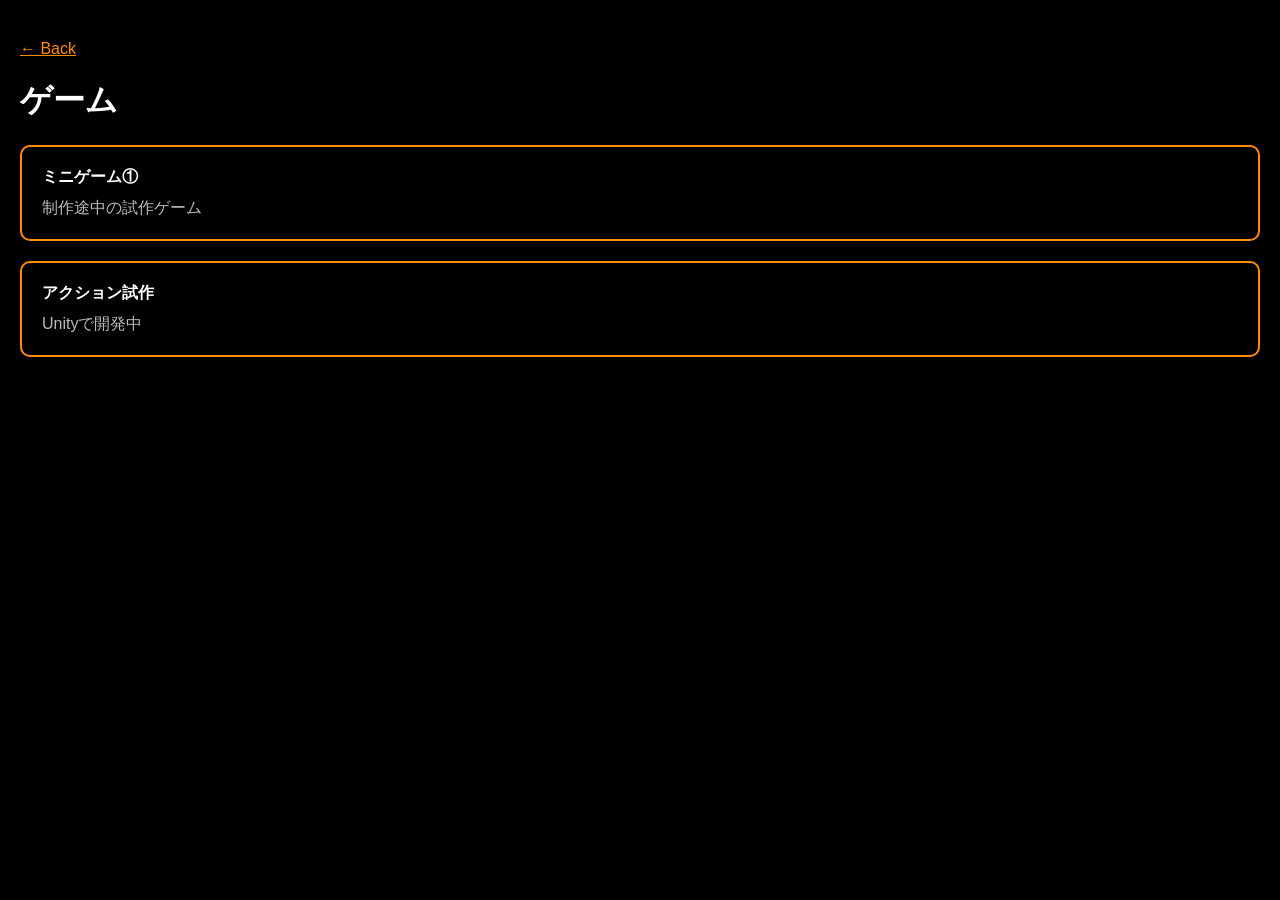
==== game.html @ e3723b99 "Create game.html" ====
<!DOCTYPE html>
<html lang="ja">
<head>
<meta charset="UTF-8">
<title>ゲーム</title>
<style>
:root {
  --accent: #ff8c00;
  --bg: #000;
  --text: #fff;
  --sub: #bbb;
}

body {
  background: var(--bg);
  color: var(--text);
  font-family: Arial;
  margin: 0;
  padding: 40px 20px;
}

a { color: var(--accent); }

.card {
  border: 2px solid var(--accent);
  border-radius: 10px;
  padding: 20px;
  margin-top: 20px;
}

.card:hover {
  background: var(--accent);
  color: #000;
}

.title {
  font-weight: bold;
  margin-bottom: 10px;
}

.desc {
  color: var(--sub);
}

.card:hover .desc {
  color: #222;
}
</style>
</head>

<body>

<a href="index.html">← Back</a>
<h1>ゲーム</h1>

<div class="card">
  <div class="title">ミニゲーム①</div>
  <div class="desc">制作途中の試作ゲーム</div>
</div>

<div class="card">
  <div class="title">アクション試作</div>
  <div class="desc">Unityで開発中</div>
</div>

</body>
</html>
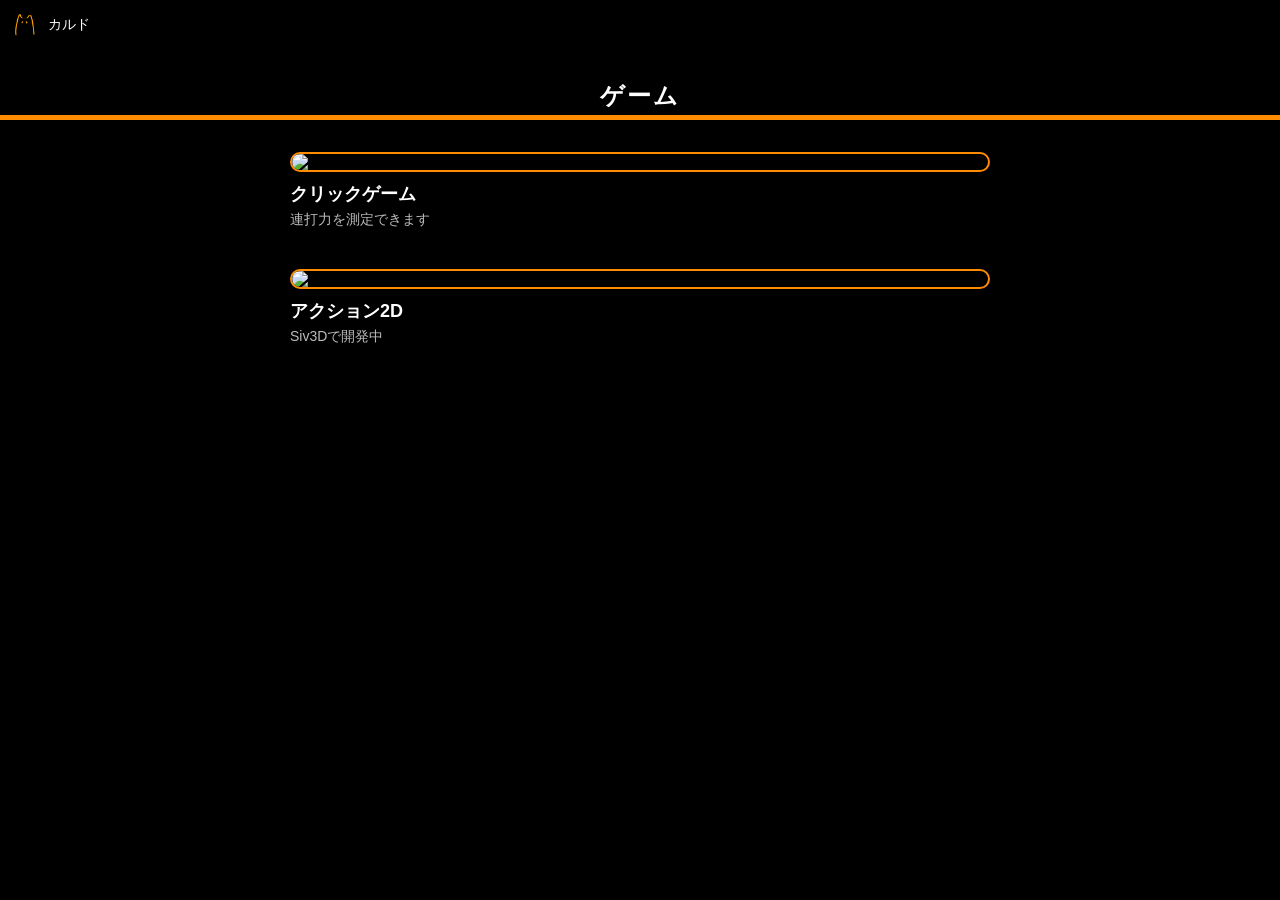
==== commit 1eeed2db: "Update game.html" ====
--- a/game.html
+++ b/game.html
@@ -2,7 +2,9 @@
 <html lang="ja">
 <head>
 <meta charset="UTF-8">
+<meta name="viewport" content="width=device-width, initial-scale=1.0">
 <title>ゲーム</title>
+
 <style>
 :root {
   --accent: #ff8c00;
@@ -16,51 +18,163 @@
   color: var(--text);
   font-family: Arial;
   margin: 0;
-  padding: 40px 20px;
+  padding: 20px;
 }
 
-a { color: var(--accent); }
+.header {
+  position: fixed;
+  top: 10px;
+  left: 10px;
+  display: flex;
+  align-items: center;
+  gap: 8px;
+  text-decoration: none;
+  color: var(--text);
+  z-index: 1000;
+}
+
+.header img {
+  width: 30px;
+  height: 30px;
+}
+
+.header span {
+  font-size: 14px;
+}
+
+h1 {
+  margin-top: 60px;
+  font-size: 24px;
+  letter-spacing: 2px;
+  position: relative;
+  text-align: center;
+}
+
+h1::after {
+  content: "";
+  position: absolute;
+  left: 50%;
+  transform: translateX(-50%);
+  bottom: -8px;
+  width: 120%;
+  height: 5px;
+  background-color: var(--accent);
+  border-radius: 3px;
+}
 
 .card {
-  border: 2px solid var(--accent);
-  border-radius: 10px;
-  padding: 20px;
-  margin-top: 20px;
+  margin-top: 40px;
+  max-width: 700px;
+  margin-left: auto;
+  margin-right: auto;
 }
 
-.card:hover {
-  background: var(--accent);
-  color: #000;
+.thumb {
+  position: relative;
+  overflow: hidden;
+  border-radius: 10px;
+  border: 2px solid var(--accent);
+}
+
+.static {
+  width: 100%;
+  display: block;
+}
+
+.slides {
+  position: absolute;
+  top: 0;
+  left: 0;
+  width: 300%;
+  display: flex;
+  opacity: 0;
+}
+
+.slides img {
+  width: 100%;
+}
+
+.thumb:hover .slides {
+  opacity: 1;
+  animation: slide 3s infinite;
+}
+
+@keyframes slide {
+  0%   { transform: translateX(0%); }
+  33%  { transform: translateX(-100%); }
+  66%  { transform: translateX(-200%); }
+  100% { transform: translateX(0%); }
 }
 
 .title {
+  font-size: 18px;
+  margin-top: 10px;
   font-weight: bold;
-  margin-bottom: 10px;
 }
 
 .desc {
   color: var(--sub);
+  margin-top: 5px;
+  font-size: 14px;
 }
 
-.card:hover .desc {
-  color: #222;
+@media(max-width:600px){
+
+  .header img {
+    width: 36px;
+    height: 36px;
+  }
+
+  .header span {
+    font-size: 16px;
+  }
+
+  h1::after {
+    width: 100%;
+    height: 6px;
+  }
+
+  .slides {
+    opacity: 1;
+    animation: slide 4s infinite;
+  }
 }
 </style>
 </head>
 
 <body>
 
-<a href="index.html">← Back</a>
+<a href="index.html" class="header">
+  <img src="icon.png" alt="logo">
+  <span>カルド</span>
+</a>
+
 <h1>ゲーム</h1>
 
 <div class="card">
-  <div class="title">ミニゲーム①</div>
-  <div class="desc">制作途中の試作ゲーム</div>
+  <div class="thumb">
+    <img src="game1_1.png" class="static">
+    <div class="slides">
+      <img src="game1_1.png">
+      <img src="game1_2.png">
+      <img src="game1_3.png">
+    </div>
+  </div>
+  <div class="title">クリックゲーム</div>
+  <div class="desc">連打力を測定できます</div>
 </div>
 
 <div class="card">
-  <div class="title">アクション試作</div>
-  <div class="desc">Unityで開発中</div>
+  <div class="thumb">
+    <img src="game2_1.png" class="static">
+    <div class="slides">
+      <img src="game2_1.png">
+      <img src="game2_2.png">
+      <img src="game2_3.png">
+    </div>
+  </div>
+  <div class="title">アクション2D</div>
+  <div class="desc">Siv3Dで開発中</div>
 </div>
 
 </body>
